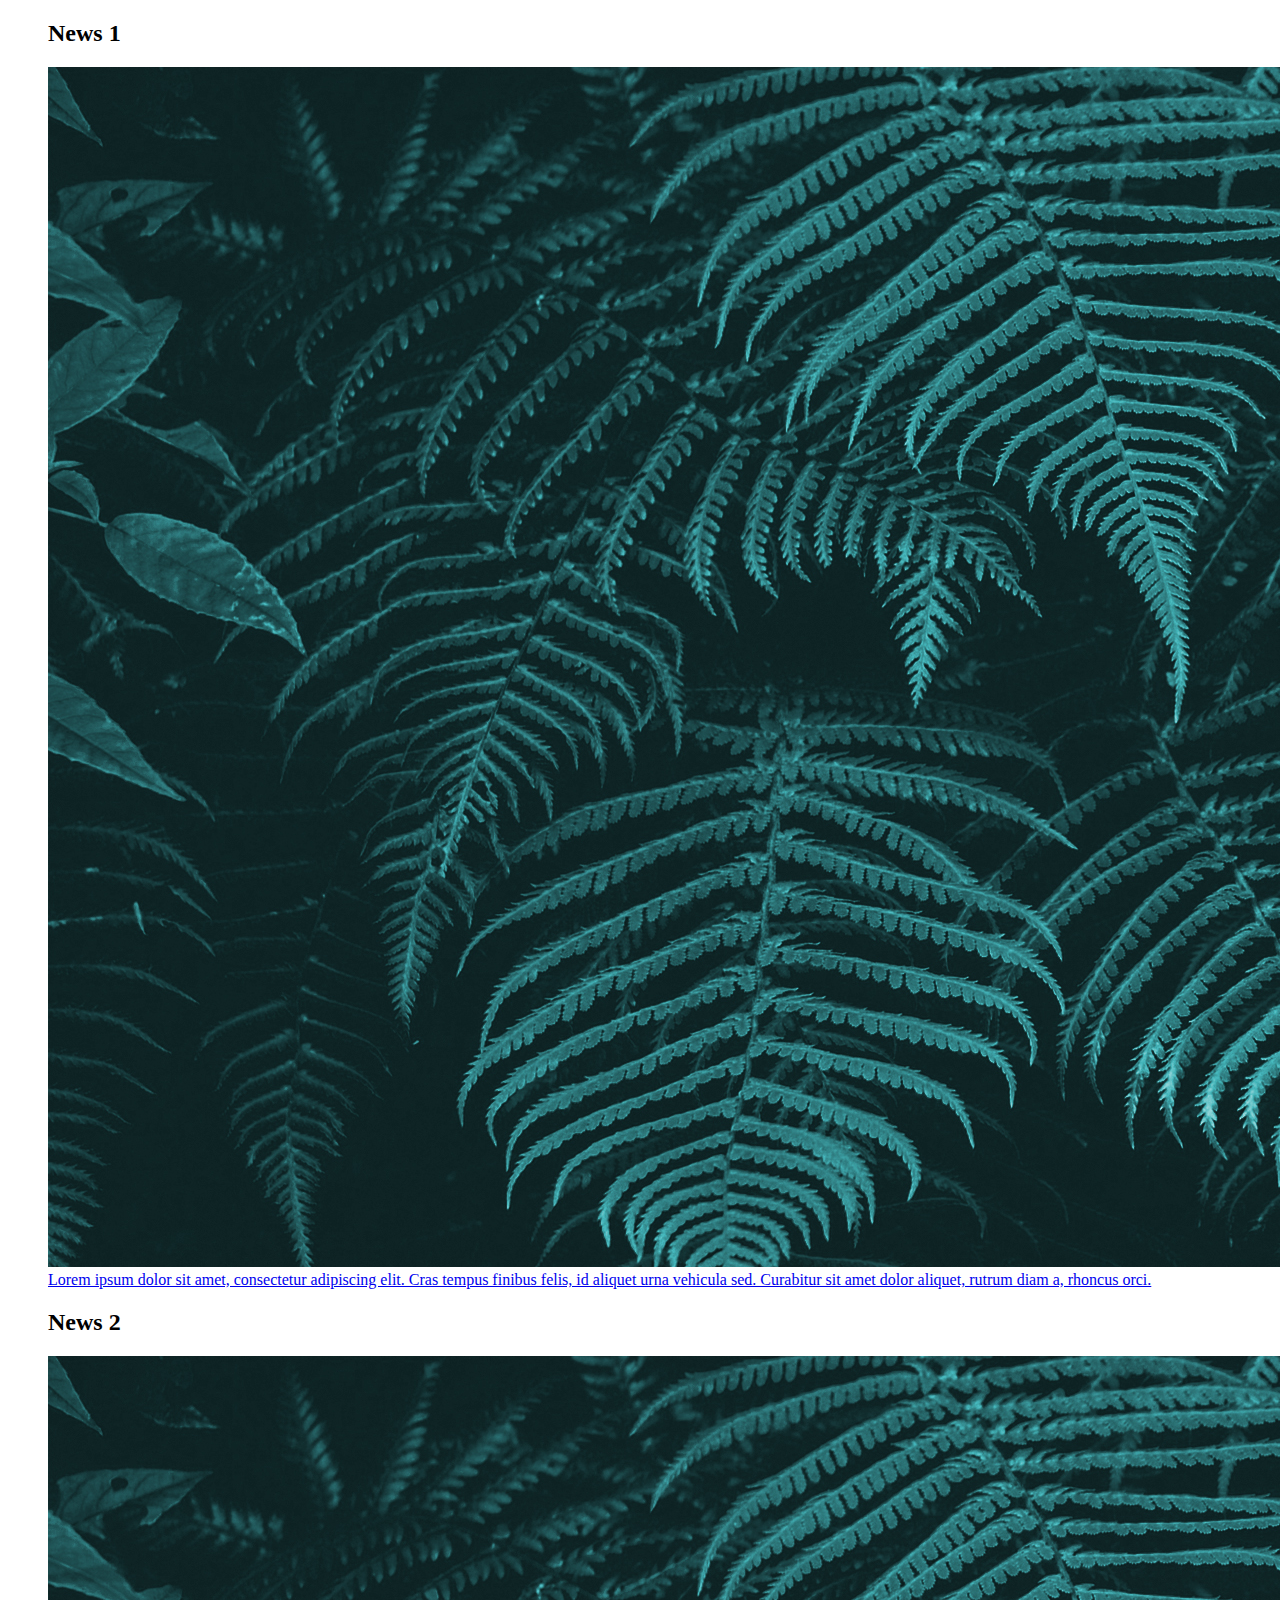
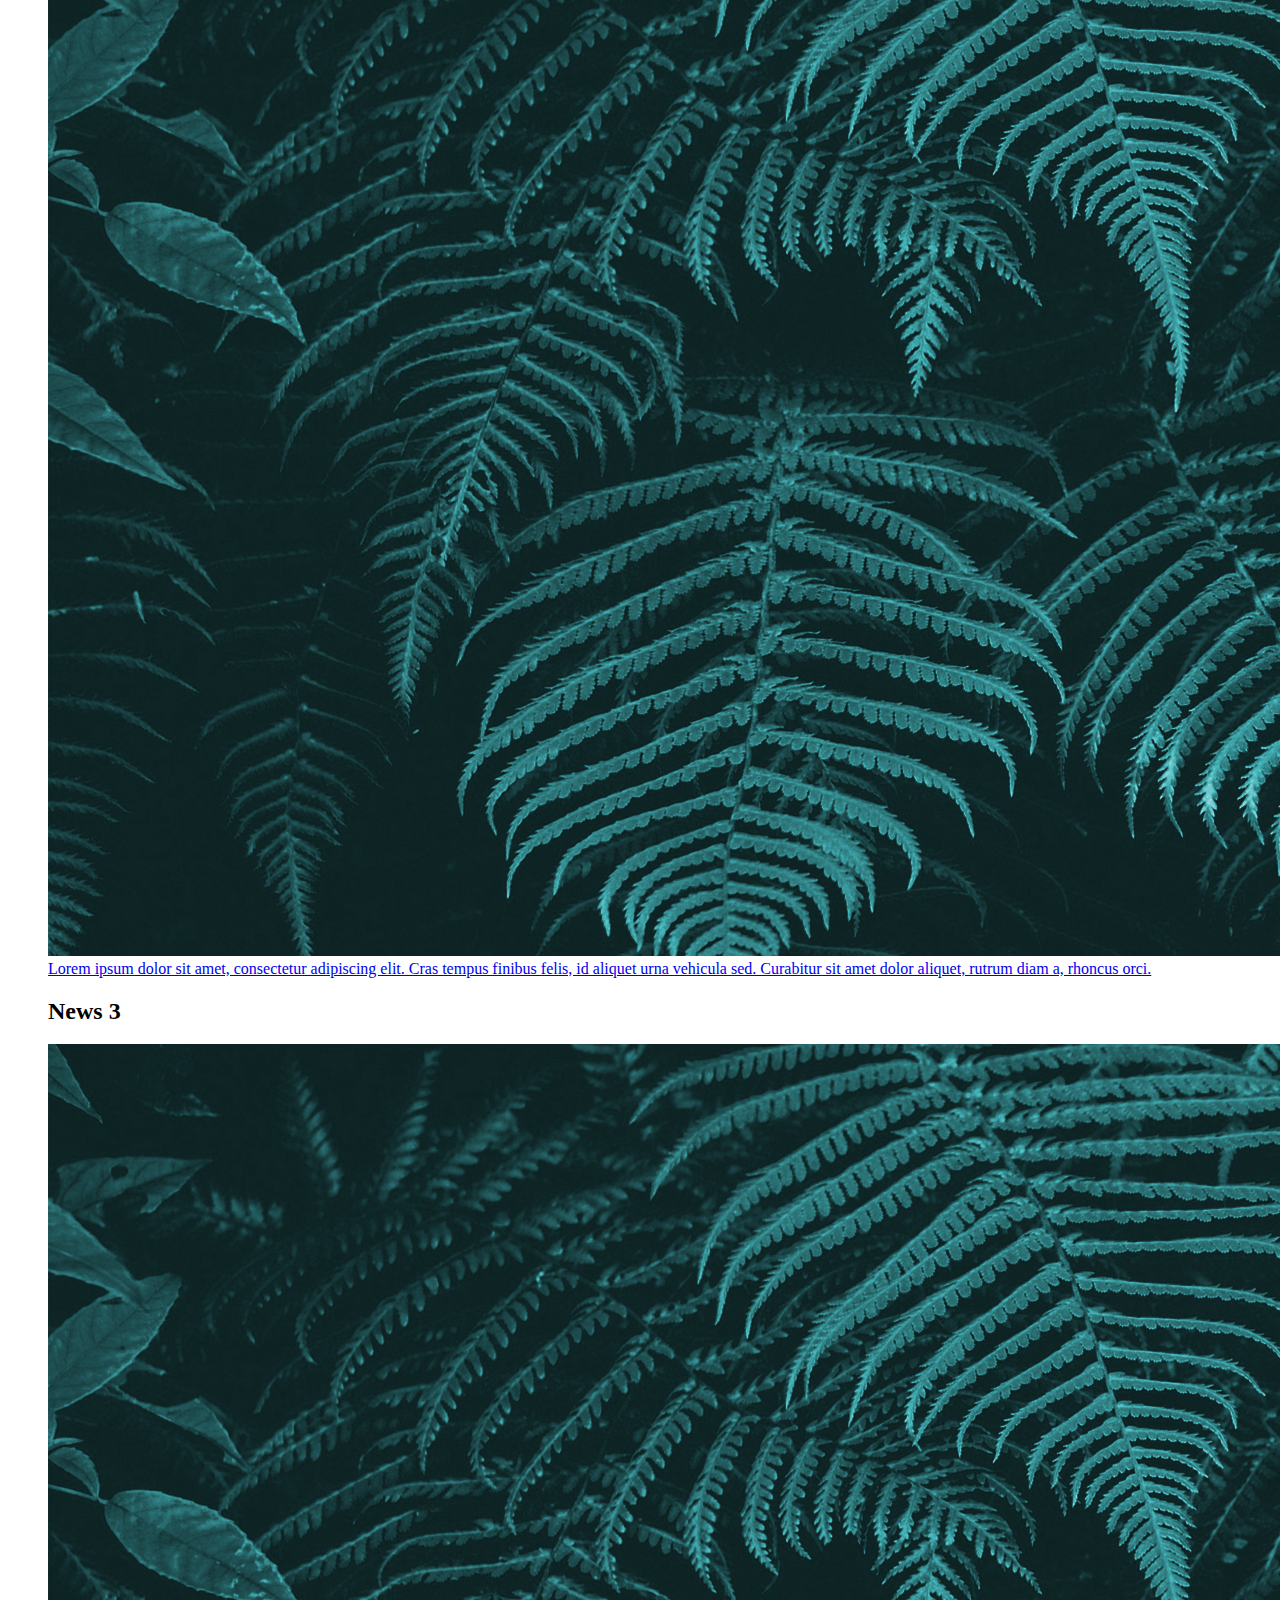
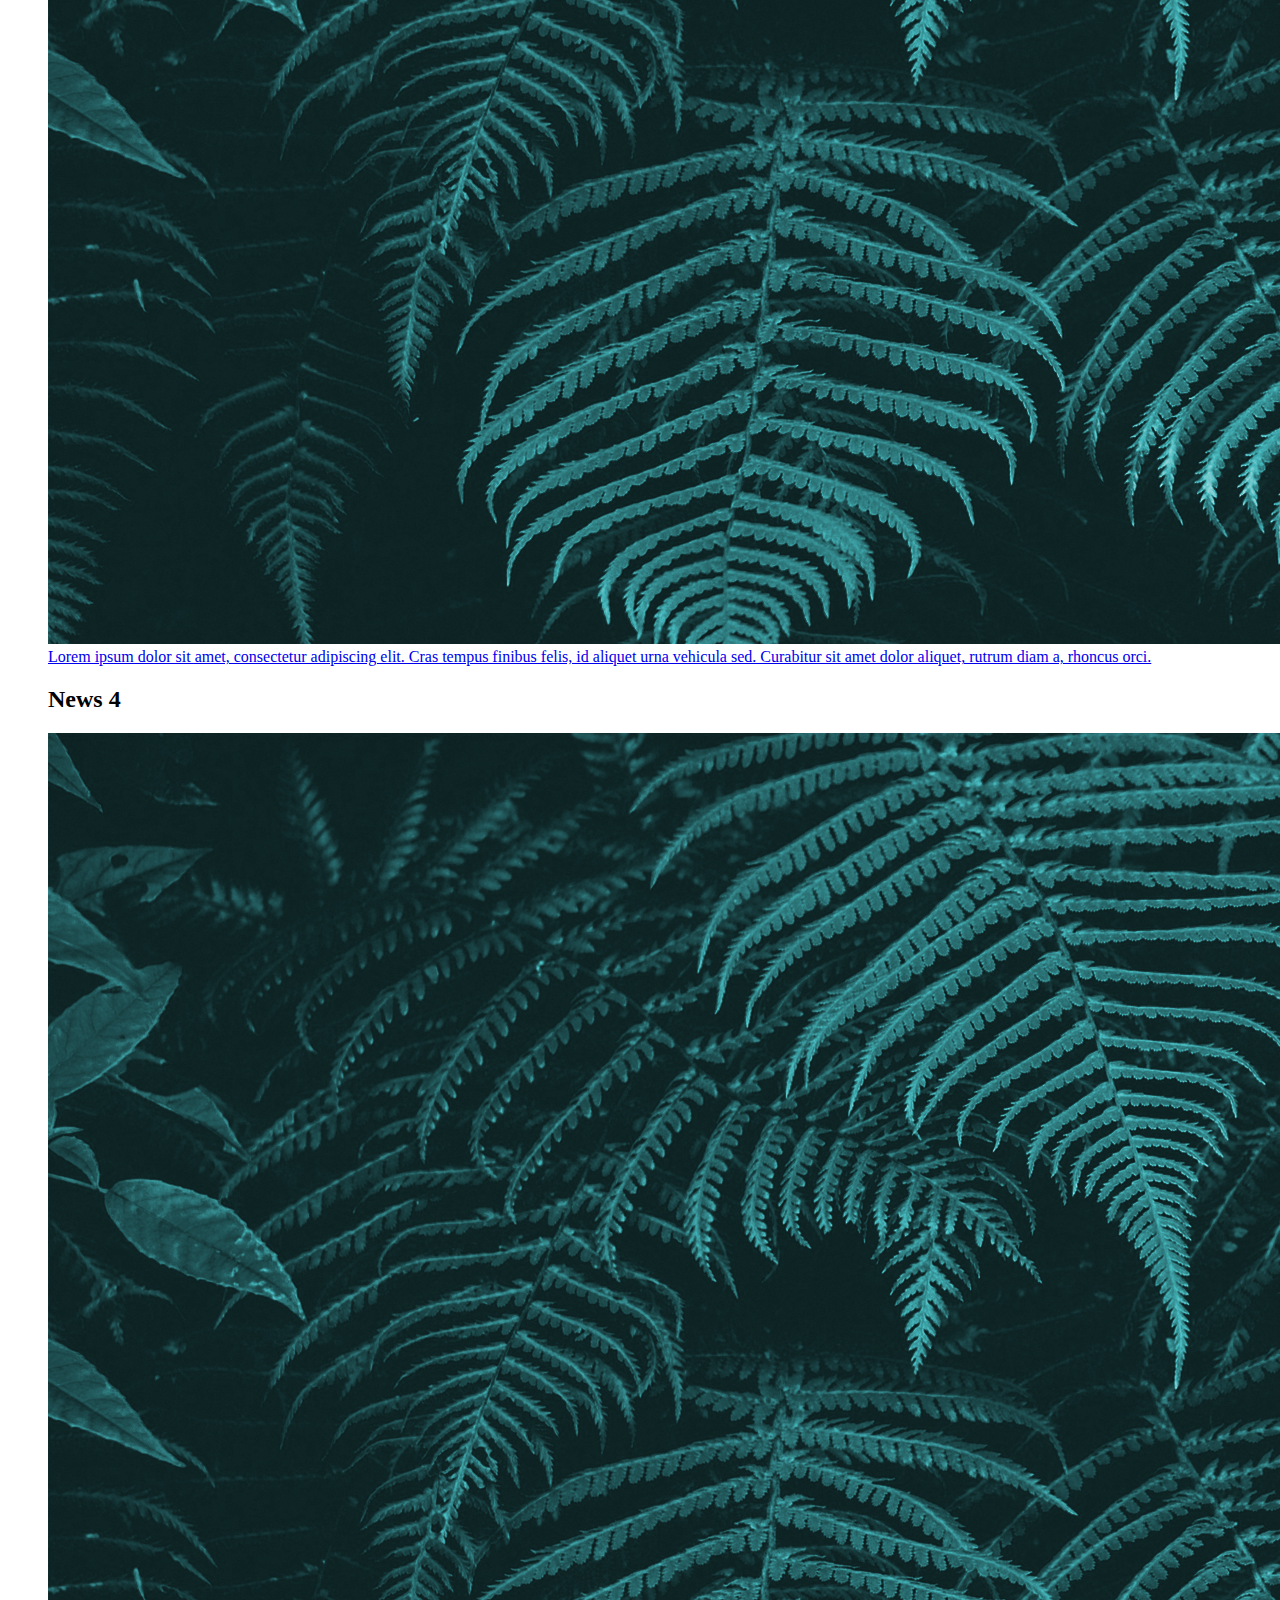
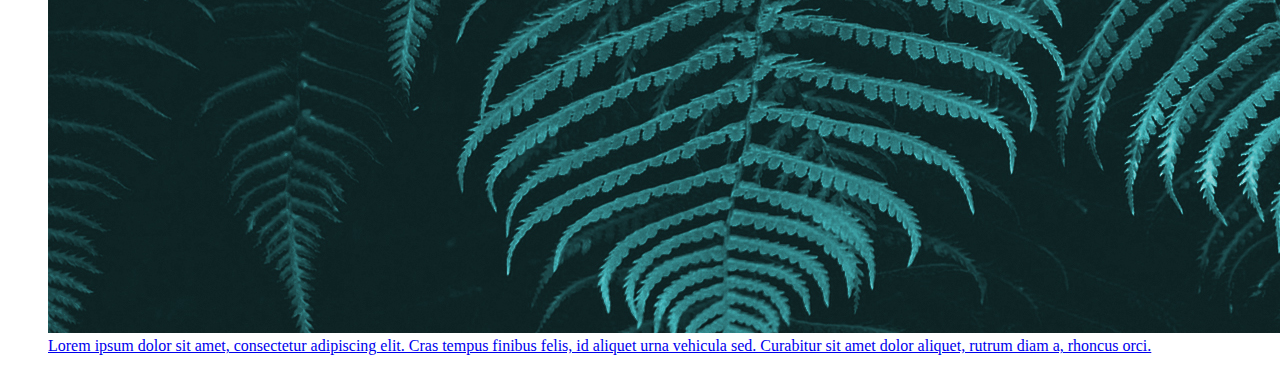
==== index.html @ 1c1f8ea2 "ajout news homepage et css associé" ====
<!DOCTYPE html>

<html>
	<head>
		<meta charset="utf-8">

		<link rel="stylesheet" href="stylehomenews.css" />

		<!--Bootsrap library-->
		<link rel="stylesheet" href="https://maxcdn.bootstrapcdn.com/bootstrap/4.0.0-beta/css/bootstrap.min.css" integrity="sha384-/Y6pD6FV/Vv2HJnA6t+vslU6fwYXjCFtcEpHbNJ0lyAFsXTsjBbfaDjzALeQsN6M" crossorigin="anonymous">
	</head>


<body>

<!-- 3 or 4 of the most read news (preview), each news text item is linked to its native article in the News page-->

<section class="home_news">
	
	<figure>

		<h2>News 1</h2>

		<img src="assets/pictures/background.jpg" alt="NEWS 1" class="img_news">

		<figcaption>	
			<a href="NEWS/art_1.html" class="anchor_news">Lorem ipsum dolor sit amet, consectetur adipiscing elit. Cras tempus finibus felis, id aliquet urna vehicula sed. Curabitur sit amet dolor aliquet, rutrum diam a, rhoncus orci.</a>
		</figcaption>

	</figure>

	<figure>

		<h2>News 2</h2>

		<img src="assets/pictures/background.jpg" alt="NEWS 2" class="img_news">
	
		<figcaption>	
			<a href="NEWS/art2.html" class="anchor_news">Lorem ipsum dolor sit amet, consectetur adipiscing elit. Cras tempus finibus felis, id aliquet urna vehicula sed. Curabitur sit amet dolor aliquet, rutrum diam a, rhoncus orci.</a>
		</figcaption>

	</figure>


	<figure>

		<h2>News 3</h2>

		<img src="assets/pictures/background.jpg" alt="NEWS 3" class="img_news">

		<figcaption>
			<a href="NEWS/art3.html" class="anchor_news">Lorem ipsum dolor sit amet, consectetur adipiscing elit. Cras tempus finibus felis, id aliquet urna vehicula sed. Curabitur sit amet dolor aliquet, rutrum diam a, rhoncus orci.</a>
		</figcaption>

	</figure>

	<figure>
	
		<h2>News 4</h2>

		<img src="assets/pictures/background.jpg" alt="NEWS 4" class="img_news">

		<figcaption>
			<a href="NEWS.art4.html" class="anchor_news">Lorem ipsum dolor sit amet, consectetur adipiscing elit. Cras tempus finibus felis, id aliquet urna vehicula sed. Curabitur sit amet dolor aliquet, rutrum diam a, rhoncus orci.</a>
		</figcaption>

	</figure>

</section>






</body>
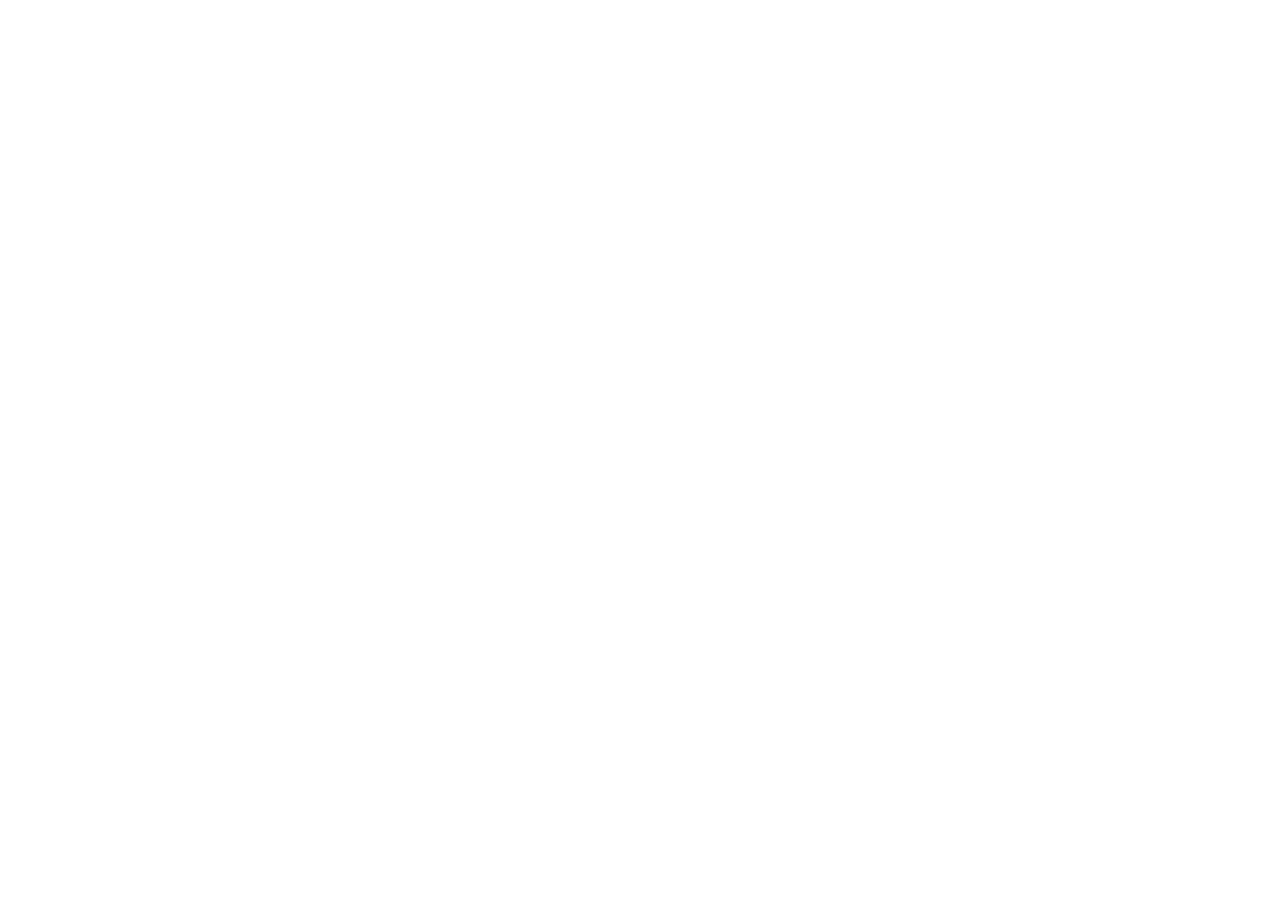
==== commit 5bc4b68d: "changement de noms des répository pictures" ====
--- a/index.html
+++ b/index.html
@@ -1,76 +1,35 @@
 <!DOCTYPE html>
+<html lang="en">
+	<head>
+		<meta charset="UTF-8">
+		<title>BornToBeWild</title>
 
-<html>
-	<head>
-		<meta charset="utf-8">
+		<!-- Immport Bootstrap library-->
+		<link rel="stylesheet" href="https://maxcdn.bootstrapcdn.com/bootstrap/3.3.7/css/bootstrap.min.css" integrity="sha384-BVYiiSIFeK1dGmJRAkycuHAHRg32OmUcww7on3RYdg4Va+PmSTsz/K68vbdEjh4u" crossorigin="anonymous">
 
-		<link rel="stylesheet" href="stylehomenews.css" />
+		<!--Favicon-->
+		<link rel="shortcut icon" href="assets/pictures/faviconB.ico" type="image/x-icon">
+		<link rel="icon" href="assets/pictures/faviconB.ico" type="image/x-icon">
 
-		<!--Bootsrap library-->
-		<link rel="stylesheet" href="https://maxcdn.bootstrapcdn.com/bootstrap/4.0.0-beta/css/bootstrap.min.css" integrity="sha384-/Y6pD6FV/Vv2HJnA6t+vslU6fwYXjCFtcEpHbNJ0lyAFsXTsjBbfaDjzALeQsN6M" crossorigin="anonymous">
+		<!-- Importation des typos Google Fonts, en css : 
+		font-family: 'Quicksand', sans-serif; = pour le corps de texte & Titres TBC
+		font-family: 'Josefin Sans', sans-serif; = divers
+		font-family: 'Yanone Kaffeesatz', sans-serif; = divers
+		font-family: 'Abel', sans-serif; = divers
+		font-family: 'Amatic SC', cursive; = pour la nav bar-->
+		<link href="https://fonts.googleapis.com/css?family=Abel|Amatic+SC|Josefin+Sans|Quicksand|Yanone+Kaffeesatz" rel="stylesheet">
 	</head>
+	<body>
+		<header>
+
+		
+		</header>
 
 
-<body>
-
-<!-- 3 or 4 of the most read news (preview), each news text item is linked to its native article in the News page-->
-
-<section class="home_news">
-	
-	<figure>
-
-		<h2>News 1</h2>
-
-		<img src="assets/pictures/background.jpg" alt="NEWS 1" class="img_news">
-
-		<figcaption>	
-			<a href="NEWS/art_1.html" class="anchor_news">Lorem ipsum dolor sit amet, consectetur adipiscing elit. Cras tempus finibus felis, id aliquet urna vehicula sed. Curabitur sit amet dolor aliquet, rutrum diam a, rhoncus orci.</a>
-		</figcaption>
-
-	</figure>
-
-	<figure>
-
-		<h2>News 2</h2>
-
-		<img src="assets/pictures/background.jpg" alt="NEWS 2" class="img_news">
-	
-		<figcaption>	
-			<a href="NEWS/art2.html" class="anchor_news">Lorem ipsum dolor sit amet, consectetur adipiscing elit. Cras tempus finibus felis, id aliquet urna vehicula sed. Curabitur sit amet dolor aliquet, rutrum diam a, rhoncus orci.</a>
-		</figcaption>
-
-	</figure>
+		<footer>
+			
+		</footer>
 
 
-	<figure>
-
-		<h2>News 3</h2>
-
-		<img src="assets/pictures/background.jpg" alt="NEWS 3" class="img_news">
-
-		<figcaption>
-			<a href="NEWS/art3.html" class="anchor_news">Lorem ipsum dolor sit amet, consectetur adipiscing elit. Cras tempus finibus felis, id aliquet urna vehicula sed. Curabitur sit amet dolor aliquet, rutrum diam a, rhoncus orci.</a>
-		</figcaption>
-
-	</figure>
-
-	<figure>
-	
-		<h2>News 4</h2>
-
-		<img src="assets/pictures/background.jpg" alt="NEWS 4" class="img_news">
-
-		<figcaption>
-			<a href="NEWS.art4.html" class="anchor_news">Lorem ipsum dolor sit amet, consectetur adipiscing elit. Cras tempus finibus felis, id aliquet urna vehicula sed. Curabitur sit amet dolor aliquet, rutrum diam a, rhoncus orci.</a>
-		</figcaption>
-
-	</figure>
-
-</section>
-
-
-
-
-
-
-</body>+	</body>
+</html>
